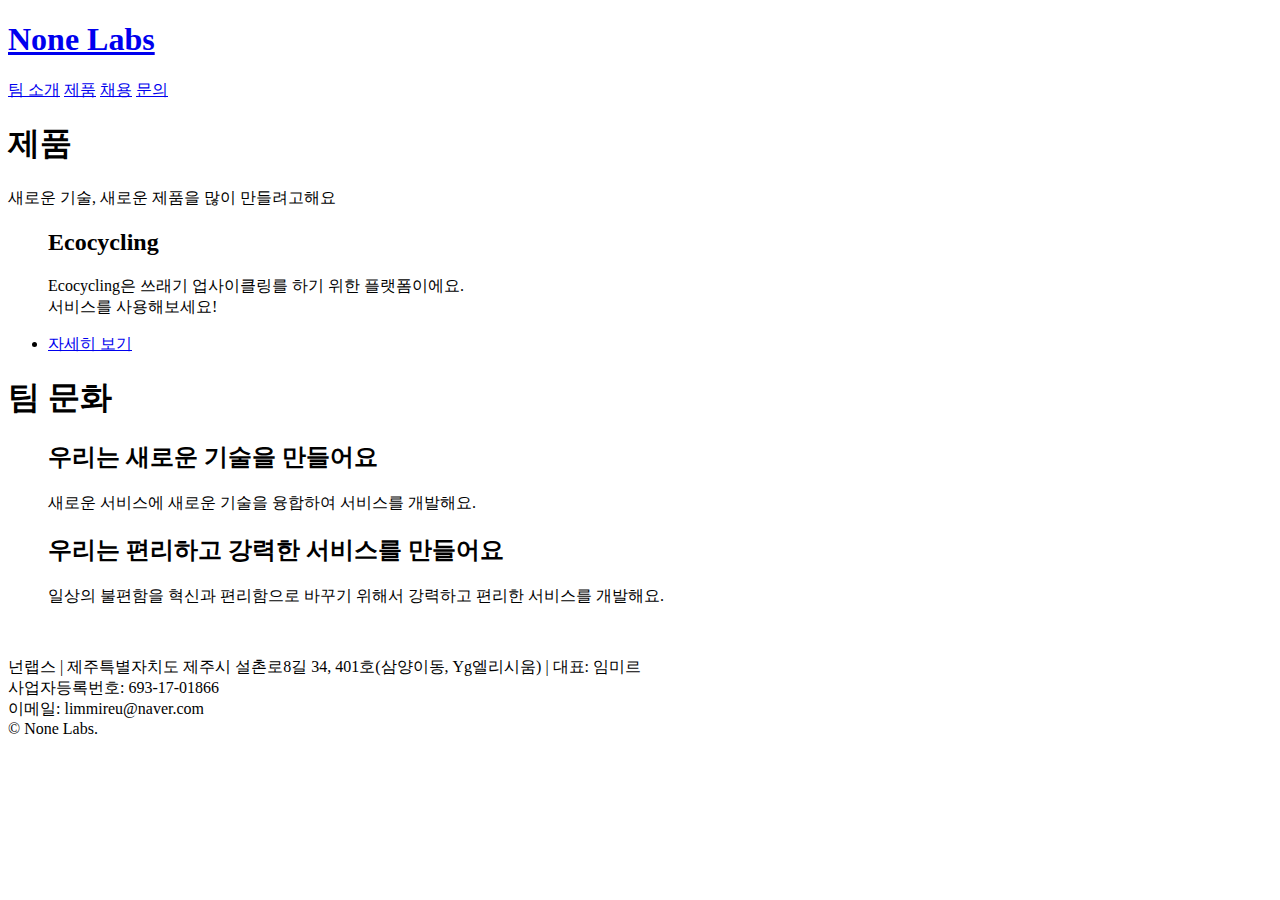
==== index.html @ dccd740a "feat: index.html, recruiting.html, contact.html file upload" ====
<!DOCTYPE html>
<html lang="ko">
<head>
    <meta charset="UTF-8">
    <meta name="viewport" content="width=device-width, initial-scale=1.0">
    <!-- <script src="src/main.js"></script> -->

    <link rel="icon" type="image/x-icon" href="/images/favicon.ico">
    <link rel="stylesheet" href="style.css">

    <title>None Labs - Main</title>

</head>
<body>
    <div class="Top_TaskBar">
        <a href="index.html"><h1>None Labs</h1></a>
        
        <li id="Top_TaskBar_">
            <a href="index.html#team">팀 소개</a>
            <a href="index.html#product">제품</a>
            <a href="recruiting.html">채용</a>
            <a href="contact.html">문의</a>
        </li>
    </div>

    <div id="product">
        <h1>제품</h1>
        <p>새로운 기술, 새로운 제품을 많이 만들려고해요</p>

        <dir class="product_information">
            <h2 id="product_nametitle">Ecocycling</h2>
            <p id="product_infotext">
                Ecocycling은 쓰래기 업사이클링를 하기 위한 플랫폼이에요.
                <br>
                서비스를 사용해보세요!
            </p>
            <li><a href="https://ecocycling.none-labs.xyz">자세히 보기</a></li>
        </dir>
        <!-- <dir class="product_information">
            <h2 id="product_nametitle">asdf</h2>
            <p id="product_infotext">
                Lorem ipsum dolor sit amet consectetur adipisicing elit. Accusamus vel vero ex cum saepe alias. Error magni unde quam fugiat minus iure et delectus veritatis. Voluptate quasi iure modi consequuntur.
            </p>
            <li><a href="">자세히 보기</a></li>
        </dir> -->
        <!-- <dir class="product_information">
            <h2 id="product_nametitle">Yuna</h2>
            <p id="product_infotext">
                Lorem ipsum dolor sit amet consectetur adipisicing elit. Nihil vitae esse iure eaque ad tenetur, praesentium, magni error dolor beatae explicabo consequuntur impedit eius porro reiciendis ullam hic sed distinctio.
            </p>
            <li><a href="">자세히 보기</a></li>
        </dir> -->
    </div>

    
    <div class="team">
        <h1>팀 문화</h1>

        <dir class="team_information">
            <h2 id="team_nametitle">우리는 새로운 기술을 만들어요</h2>
            <p id="team_infotext">
                새로운 서비스에 새로운 기술을 융합하여 서비스를 개발해요.
                <!-- <br> -->
            </p>
        </dir>
        <dir class="team_information">
            <h2 id="team_nametitle">우리는 편리하고 강력한 서비스를 만들어요</h2>
            <p id="team_infotext">
                일상의 불편함을 혁신과 편리함으로 바꾸기 위해서 강력하고 편리한 서비스를 개발해요.
                <!-- <br> -->
            </p>
        </dir>
    </div>


    <div class="Company_information_at_the_bottom">
        <img src="/image/Nonelabs_logo.svg" alt="" srcset="">

        <p>
            넌랩스 | 제주특별자치도 제주시 설촌로8길 34, 401호(삼양이동, Yg엘리시움) | 대표: 임미르
            <br>
            사업자등록번호: 693-17-01866
            <br>
            이메일: limmireu@naver.com
            
            <br>
            
            © None Labs.
        </p>
    </div>

</body>
</html>
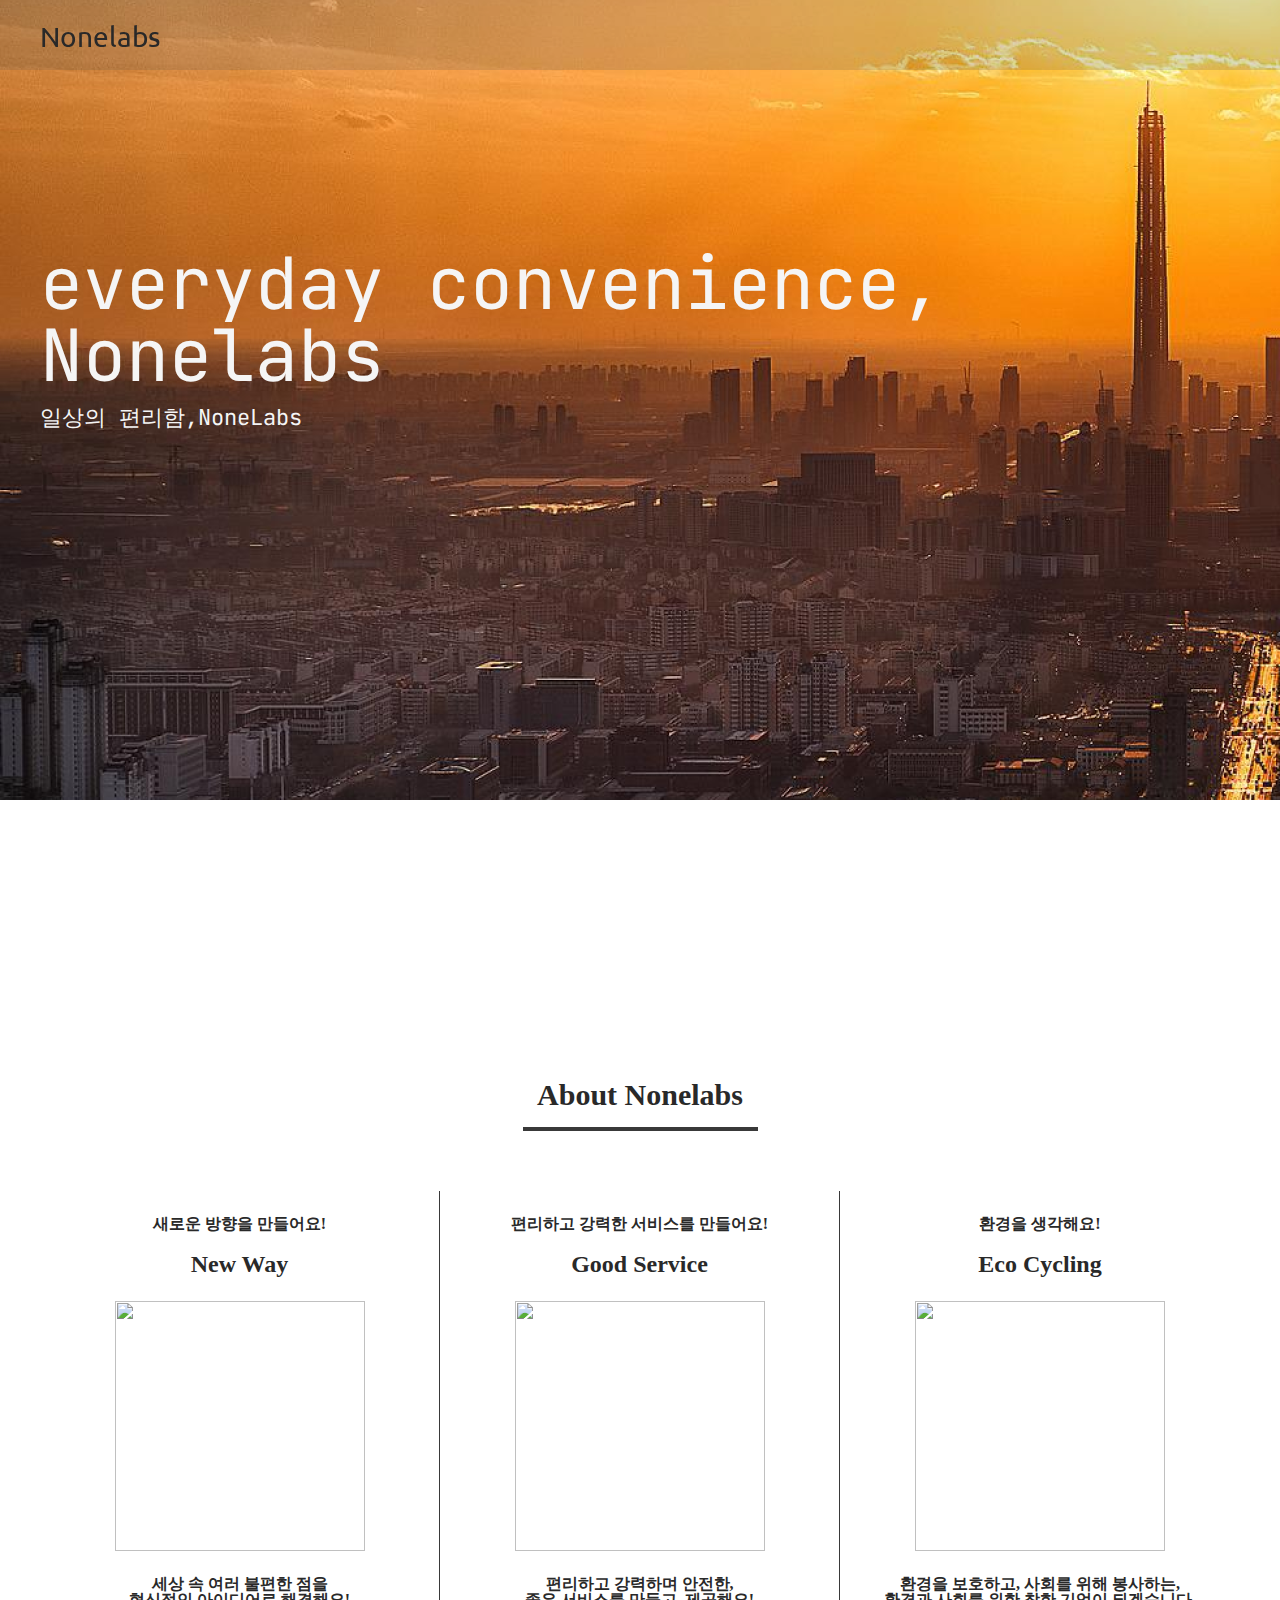
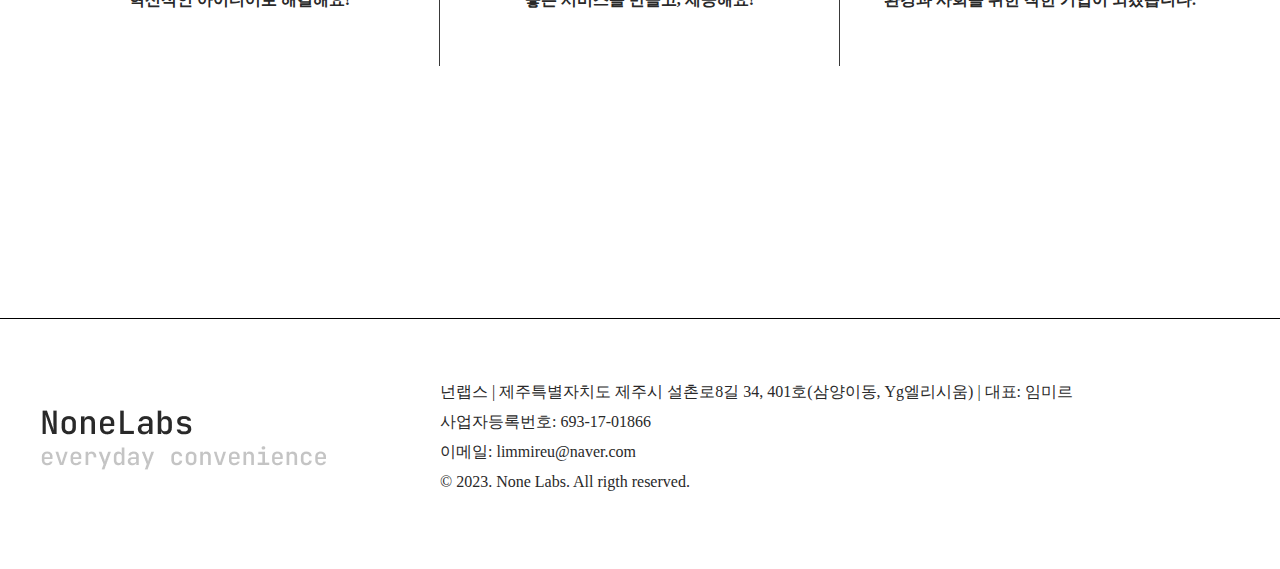
==== commit 9c163ba0: "feat: html, css, js file updata" ====
--- a/index.html
+++ b/index.html
@@ -1,93 +1,61 @@
-<!DOCTYPE html>
-<html lang="ko">
-<head>
-    <meta charset="UTF-8">
-    <meta name="viewport" content="width=device-width, initial-scale=1.0">
-    <!-- <script src="src/main.js"></script> -->
-
-    <link rel="icon" type="image/x-icon" href="/images/favicon.ico">
-    <link rel="stylesheet" href="style.css">
-
-    <title>None Labs - Main</title>
-
-</head>
-<body>
-    <div class="Top_TaskBar">
-        <a href="index.html"><h1>None Labs</h1></a>
-        
-        <li id="Top_TaskBar_">
-            <a href="index.html#team">팀 소개</a>
-            <a href="index.html#product">제품</a>
-            <a href="recruiting.html">채용</a>
-            <a href="contact.html">문의</a>
-        </li>
-    </div>
-
-    <div id="product">
-        <h1>제품</h1>
-        <p>새로운 기술, 새로운 제품을 많이 만들려고해요</p>
-
-        <dir class="product_information">
-            <h2 id="product_nametitle">Ecocycling</h2>
-            <p id="product_infotext">
-                Ecocycling은 쓰래기 업사이클링를 하기 위한 플랫폼이에요.
-                <br>
-                서비스를 사용해보세요!
-            </p>
-            <li><a href="https://ecocycling.none-labs.xyz">자세히 보기</a></li>
-        </dir>
-        <!-- <dir class="product_information">
-            <h2 id="product_nametitle">asdf</h2>
-            <p id="product_infotext">
-                Lorem ipsum dolor sit amet consectetur adipisicing elit. Accusamus vel vero ex cum saepe alias. Error magni unde quam fugiat minus iure et delectus veritatis. Voluptate quasi iure modi consequuntur.
-            </p>
-            <li><a href="">자세히 보기</a></li>
-        </dir> -->
-        <!-- <dir class="product_information">
-            <h2 id="product_nametitle">Yuna</h2>
-            <p id="product_infotext">
-                Lorem ipsum dolor sit amet consectetur adipisicing elit. Nihil vitae esse iure eaque ad tenetur, praesentium, magni error dolor beatae explicabo consequuntur impedit eius porro reiciendis ullam hic sed distinctio.
-            </p>
-            <li><a href="">자세히 보기</a></li>
-        </dir> -->
-    </div>
-
-    
-    <div class="team">
-        <h1>팀 문화</h1>
-
-        <dir class="team_information">
-            <h2 id="team_nametitle">우리는 새로운 기술을 만들어요</h2>
-            <p id="team_infotext">
-                새로운 서비스에 새로운 기술을 융합하여 서비스를 개발해요.
-                <!-- <br> -->
-            </p>
-        </dir>
-        <dir class="team_information">
-            <h2 id="team_nametitle">우리는 편리하고 강력한 서비스를 만들어요</h2>
-            <p id="team_infotext">
-                일상의 불편함을 혁신과 편리함으로 바꾸기 위해서 강력하고 편리한 서비스를 개발해요.
-                <!-- <br> -->
-            </p>
-        </dir>
-    </div>
-
-
-    <div class="Company_information_at_the_bottom">
-        <img src="/image/Nonelabs_logo.svg" alt="" srcset="">
-
-        <p>
-            넌랩스 | 제주특별자치도 제주시 설촌로8길 34, 401호(삼양이동, Yg엘리시움) | 대표: 임미르
-            <br>
-            사업자등록번호: 693-17-01866
-            <br>
-            이메일: limmireu@naver.com
-            
-            <br>
-            
-            © None Labs.
-        </p>
-    </div>
-
-</body>
+<!DOCTYPE html>
+<html lang="ko">
+<head>
+    <meta charset="UTF-8">
+    <meta name="viewport" content="width=device-width, initial-scale=1.0">
+    <title>Nonelabs</title>
+    <link rel="stylesheet" href="./css/reset.css">
+    <link rel="stylesheet" href="./css/style.css">
+</head>
+<body>
+    <header>
+        <h1 class="wrap"><a href="./index.html">Nonelabs</a></h1>
+    </header>
+    <section class="main section">        
+        <div class="wrap">
+            <h2>
+                everyday convenience,
+                <br>
+                Nonelabs
+                <p>일상의 편리함,NoneLabs</p>
+            </h2>
+        </div>
+    </section>
+    <section class="about section wrap">
+        <h2>About Nonelabs</h2>
+        <div class="aboutNl">
+            <p class="subtitle">새로운 방향을 만들어요!</p>
+            <h2>New Way</h2>
+            <img class="img" src="" alt="">
+            <p class="infotext">세상 속 여러 불편한 점을<br>혁신적인 아이디어로 해결해요!</p>
+        </div>
+        <div class="aboutNl">
+            <p class="subtitle">편리하고 강력한 서비스를 만들어요!</p>
+            <h2>Good Service</h2>
+            <img class="img" src="" alt="">
+            <p class="infotext">편리하고 강력하며 안전한,<br>좋은 서비스를 만들고, 제공해요!</p>
+        </div>
+        <div class="aboutNl" style="border-right: 0;">
+            <p class="subtitle">환경을 생각해요!</p>
+            <h2>Eco Cycling</h2>
+            <img class="img" src="" alt="">
+            <p class="infotext">환경을 보호하고, 사회를 위해 봉사하는,<br>환경과 사회를 위한 착한 기업이 되겠습니다.</p>
+        </div>
+    </section>
+    <section class="last section">
+        <footer class="footer wrap">
+            <img src="./css/img/logo.png" alt="[NL] Nonelabs" width="300px" height="90px">
+            <p>
+                넌랩스 | 제주특별자치도 제주시 설촌로8길 34, 401호(삼양이동, Yg엘리시움) | 대표: 임미르
+                <br>
+                사업자등록번호: 693-17-01866
+                <br>
+                이메일: limmireu@naver.com
+                <br>
+                © 2023. None Labs. All rigth reserved.
+            </p>
+        </footer>
+    </section>
+    <script src="./js/script.js"></script>
+</body>
 </html>--- a/css/style.css
+++ b/css/style.css
@@ -0,0 +1,48 @@
+@import url('https://fonts.googleapis.com/css2?family=Ubuntu&display=swap');
+@import url('https://fonts.googleapis.com/css2?family=JetBrains+Mono:wght@400;500&display=swap');
+
+header {width: 100%;height: 70px;padding: 4px 0;line-height: 65px;position: fixed;z-index: 99;background-color: rgba(85, 85, 85, 0.20);box-sizing: border-box;}
+body {width: 100%;color: #292929;min-width: 400px;max-width: 1920px;}
+h1 {font-family: Ubuntu;font-size: 28px;font-weight: 400;}
+h1 > * {color: #292929;}
+
+.wrap {margin: 0 auto;height: 100%;}
+.section {position: relative;}
+
+.main {width: 100%;height: 800px;background-image: url("./img/main.png");}
+.main > .wrap > h2 {font-family: JetBrains Mono;font-size: 72px;color: #f5f5f5;position: absolute;top: 40%;transform: translateY(-40%);}
+.main > .wrap > h2 > p {font-size: 22px;margin-top: 15px;}
+
+.about {height: 598px;margin-top: 280px;}
+
+.about > h2 {font-size: 30px;text-align: center;width: 235px;margin: 0 auto;font-weight: bold;padding-bottom: 17px;border-bottom: 4px solid #393939;}
+.aboutNl {font-weight: bold;width: 400px;height: 475px;margin-top: 60px;text-align: center;float: left;box-sizing: border-box;padding: 25px;}
+.aboutNl > h2 {font-size: 24px;margin-top: 20px;}
+.aboutNl > img {width: 250px;height: 250px;margin: 25px auto;}
+.subtitle {font-size: 16px;}
+
+
+.last {width: 100%;height: 250px;margin-top: 240px;border-top: 1px solid black;}
+.footer {height: 220px;padding: 8px 0;}
+.footer > img {padding: 8px 0;}
+.footer > p {line-height: 30px;left: 400px;}
+.footer > * {float: left;position: absolute;top: 50%;transform: translateY(-50%);}
+
+@media (min-width: 1200px) {
+    /*클래스*/
+    .wrap {width: 1200px;}
+    .aboutNl {border-right: 1px solid #393939;}
+    /*클래스*/
+}
+
+@media (max-width: 1199px) {
+    .wrap {width: 400px;}
+    .main {height: 680px;}
+    .main > .wrap > h2 {font-size: 36px;}
+    .main > .wrap > h2 > p {font-size: 16px;margin-top: 8px;}
+
+    .about {height: 1500px;margin-top: 180px;}
+
+    .footer > img {padding: 8px 0; display: none;}
+    .footer > p {left: 0;}
+}